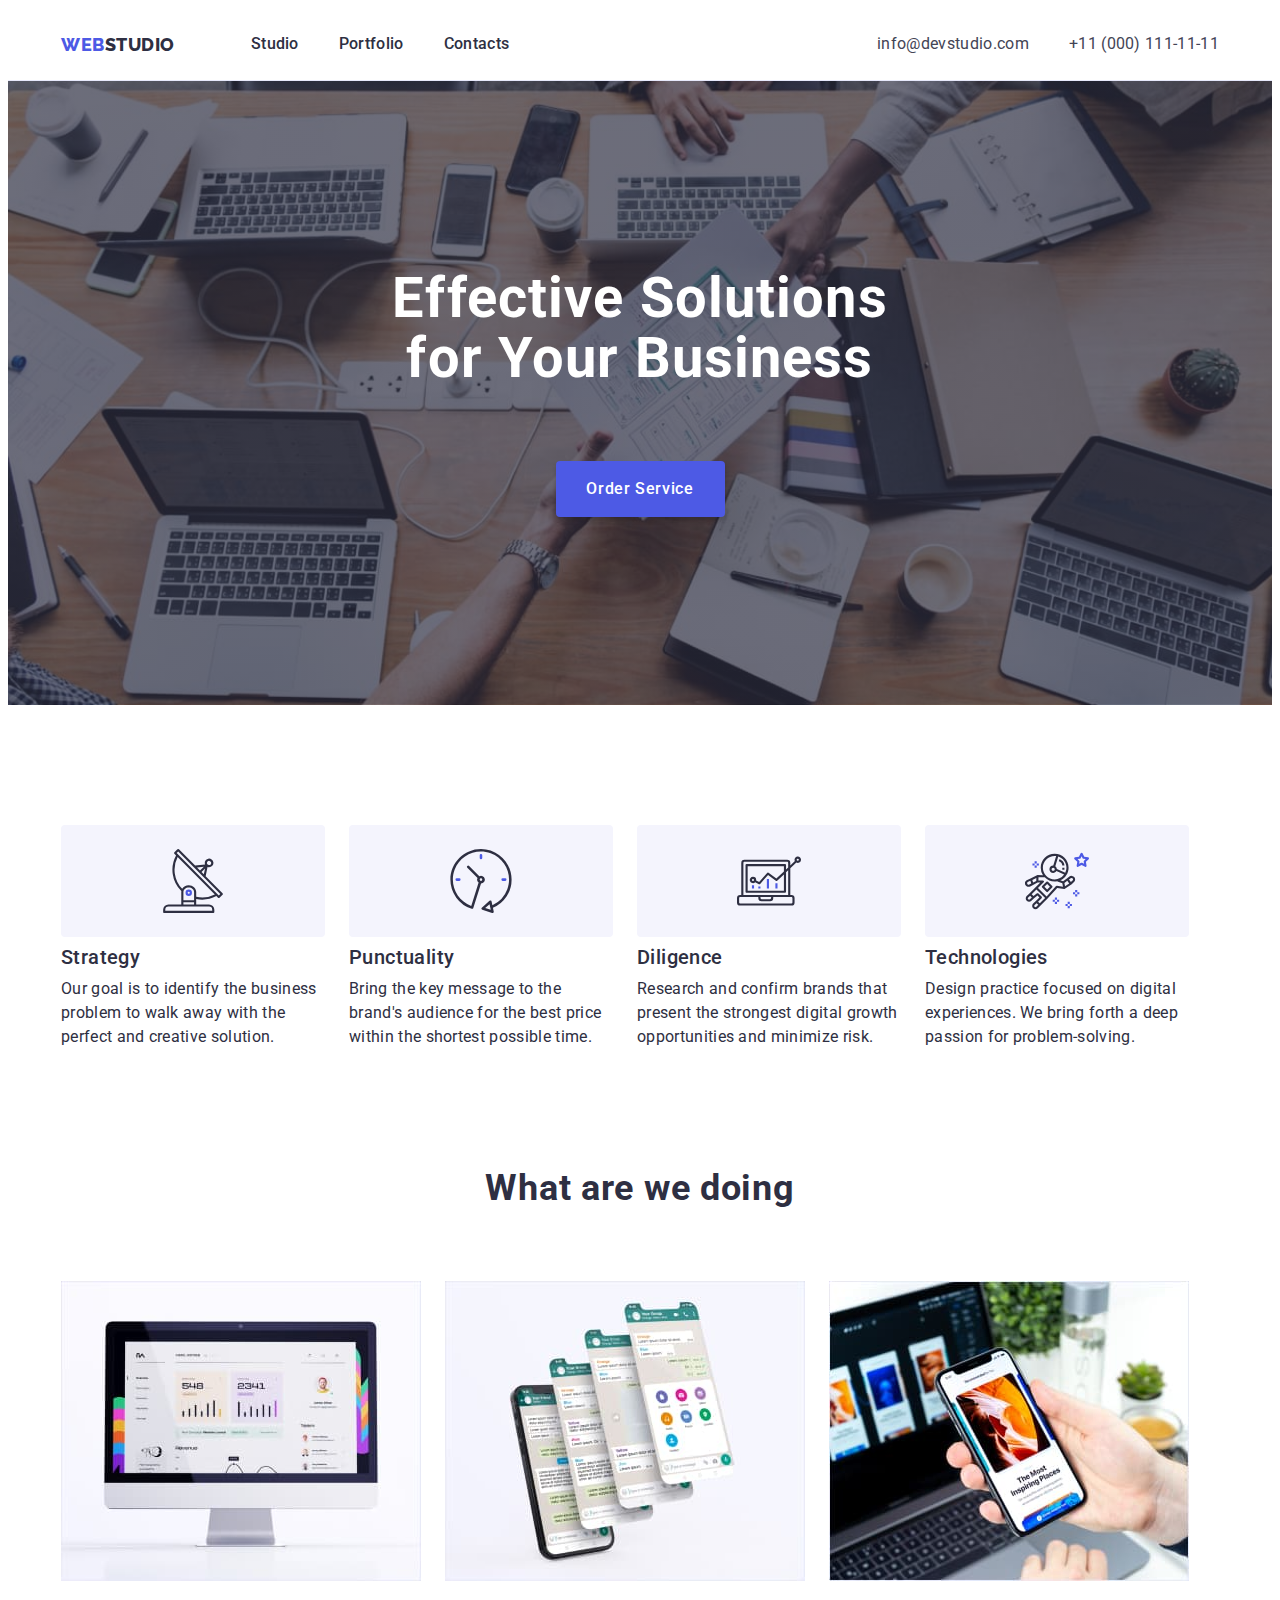
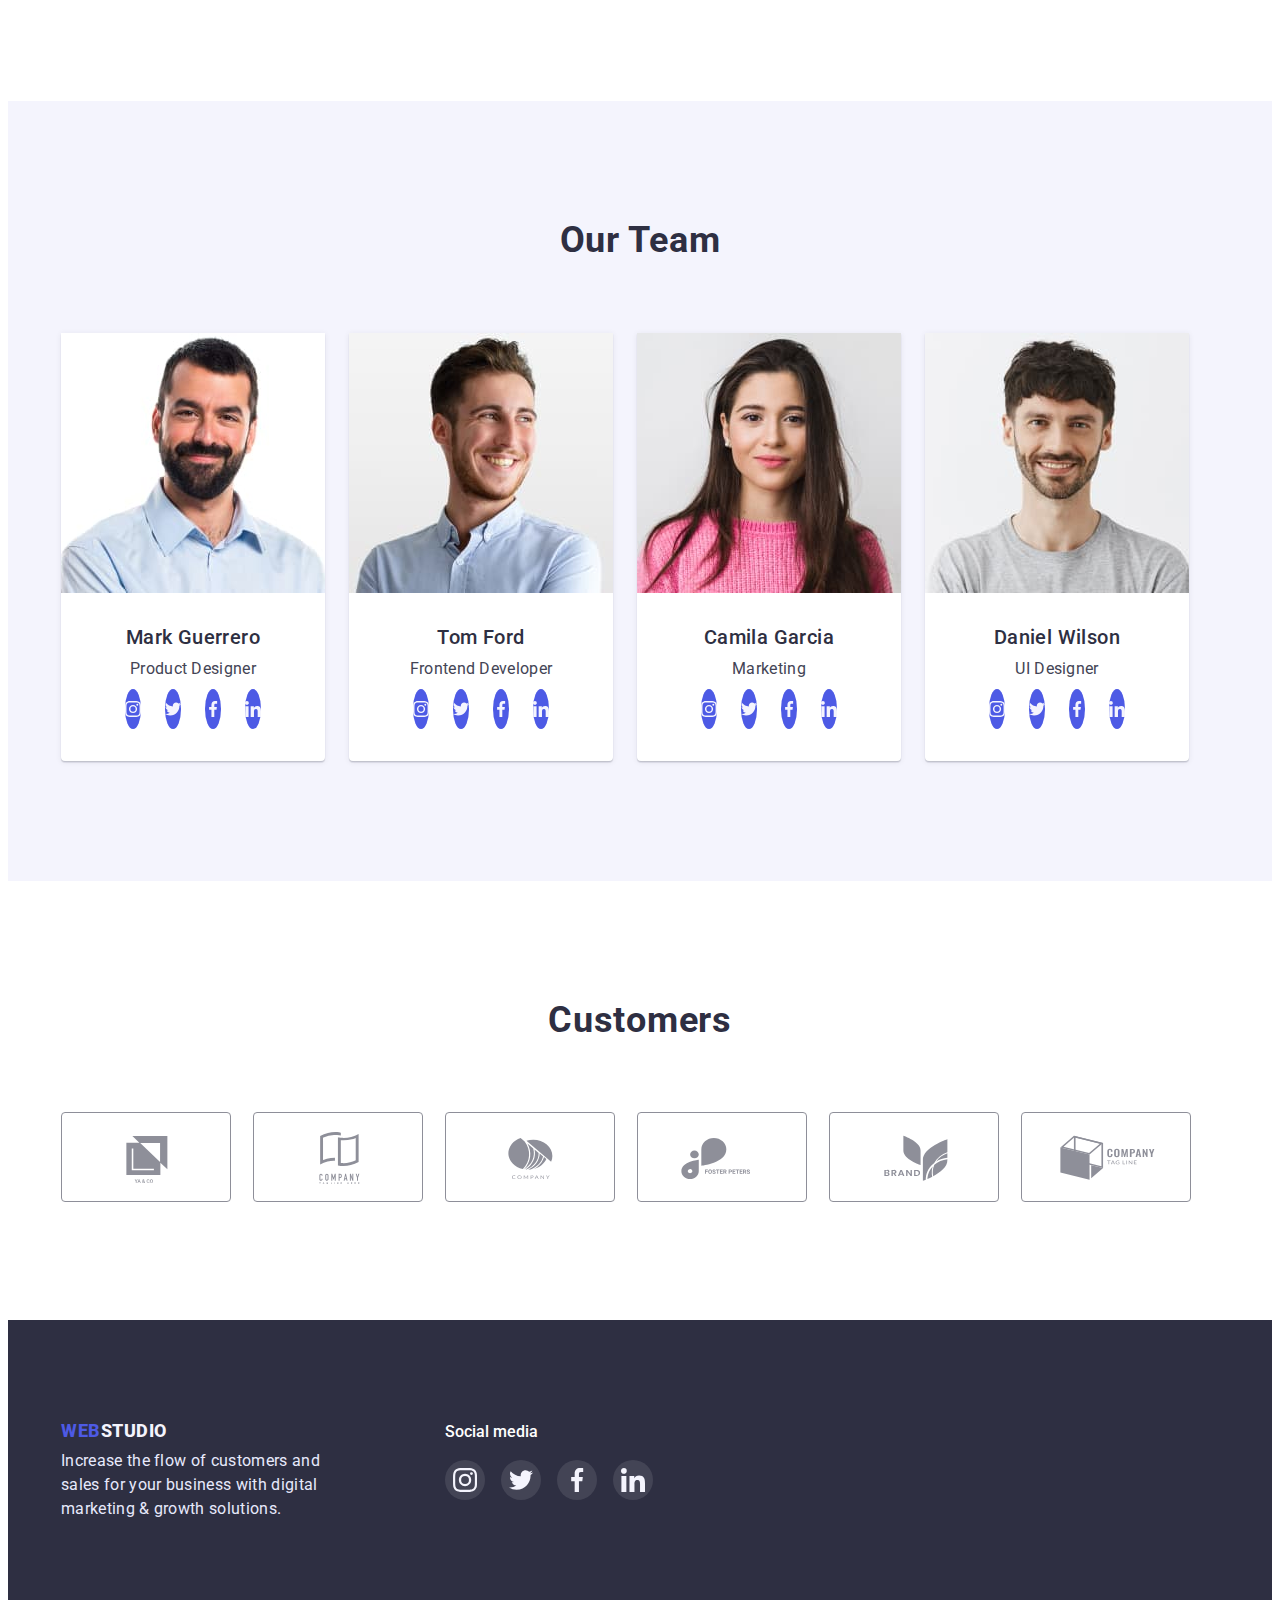
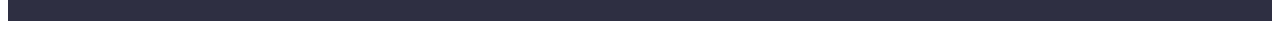
==== index.html @ 5d5effd0 "Initial commit" ====
<!DOCTYPE html>
<html lang="en">
  <head>
    <meta charset="UTF-8" >
    <meta http-equiv="X-UA-Compatible" content="IE=edge" >
    <meta name="viewport" content="width=device-width, initial-scale=1.0" >    
    <title>Webstudio</title>
    <link rel="preconnect" href="https://fonts.googleapis.com">
<link rel="preconnect" href="https://fonts.gstatic.com" crossorigin>
<link href="https://fonts.googleapis.com/css2?family=Raleway:wght@800&family=Roboto:wght@400;500;700;900&display=swap" rel="stylesheet">
<link rel="stylesheet" href="https://cdnjs.cloudflare.com/ajax/libs/modern-normalize/1.1.0/modern-normalize.min.css" integrity="sha512-wpPYUAdjBVSE4KJnH1VR1HeZfpl1ub8YT/NKx4PuQ5NmX2tKuGu6U/JRp5y+Y8XG2tV+wKQpNHVUX03MfMFn9Q==" crossorigin="anonymous" referrerpolicy="no-referrer" />
<link rel="stylesheet" href="./css/styles.css" >
</head>
  <body>
    <!--Top Line-->
    <header class="heder">
      <div class="container heder-container">
      <nav class="heder-navigation">
        <!--Logo-->
        <a href="./index.html" class="heder-logo"><span class="logo">WEB</span>STUDIO</a>
        <!--Menu Nav-->
        <ul class="heder-list list">          
          <li class="heder-item"><a class="heder-link link" href="">Studio</a></li>
          <li class="heder-item"><a class="heder-link link" href="./potfolio.html">Portfolio</a></li>
          <li class="heder-item"><a class="heder-link link" href="">Contacts</a></li>        
        </ul>
      </nav>
      <!--Contacts-->
      <address class="heder-box">
        <ul class="heder-list list">
          <li class="heder-item"><a class="heder-link  link  heder-email" href="mailto:info@devstudio.com">info@devstudio.com</a></li>         
          <li class="heder-item"><a class="heder-link  link  heder-tel" href="tel:+110001111111">+11 (000) 111-11-11</a></li>
        </ul>
      </address>
    </div>
    </header>
    <main>
      <!--Hero image-->
      <section class="hero">        
          <div class="hero-title-box">  
        <h1 class="hero-title" class="hero-text">Effective Solutions for Your Business</h1>
          </div>        
        <button class="hero-button" type="button">Order Service</button>
      </section>
      <!-- Section 2-->
      <section class="features">
        <div class="container features-container">
        <h2 class="visually-hidden">Features</h2>
        <ul class="features-list list">          
          <li class="features-item">
            <div class="features-box">
            <svg  width="64" height="64">
              <use href="./images/symbol-defs.svg#icon-antenna-1"></use>
            </svg>
          </div>
            <h3 class="features-subtitle">Strategy</h3>
            <p class="features-text">
              Our goal is to identify the business problem to walk away with the
              perfect and creative solution.
            </p>
          </li>
          <li class="features-item">
            <div class="features-box">
            <svg width="64" height="64">
              <use href="./images/symbol-defs.svg#icon-clock-1"></use>
            </svg>
          </div>
            <h3 class="features-subtitle">Punctuality</h3>
            <p class="features-text">
              Bring the key message to the brand's audience for the best price
              within the shortest possible time.
            </p>
          </li>
          <li class="features-item">
            <div class="features-box">
            <svg width="64" height="64">
              <use href="./images/symbol-defs.svg#icon-diagram-1"></use>
            </svg>
          </div>
            <h3 class="features-subtitle">Diligence</h3>
            <p class="features-text">
              Research and confirm brands that present the strongest digital
              growth opportunities and minimize risk.
            </p>
          </li>
          <li class="features-item">
            <div class="features-box">
            <svg width="64" height="64">
              <use href="./images/symbol-defs.svg#icon-astronaut-1"></use>
            </svg>
          </div>
            <h3 class="features-subtitle">Technologies</h3>
            <p class="features-text">
              Design practice focused on digital experiences. We bring forth a
              deep passion for problem-solving.
            </p>
          </li>
        </ul>
        </div>
      </section>
      <!-- What are we doing-->
      <section class="doing">
        <div class="container container-doing">
        <h2 class="doing-title">What are we doing</h2>
        <ul class="doing-list list">
          <li>
            <img
              src="./images/img-1.jpg"
              alt="image is not displayed"
              width="360" height="300px">
          </li>
          <li>
            <img
              src="./images/img-tel-2.jpg"
              alt="image is not displayed"
              width="360" height="300px">
          </li>
          <li>
            <img
              src="./images/img-tel-3.jpg"
              alt="image is not displayed"
              width="360" height="300px">
          </li>
        </ul>
        </div>
      </section>
      <!-- Our team-->
      <section class="team">
        <div class="container">
        <h2 class="team-title">Our Team</h2>
        <ul class="team-list list">
          <li class="team-item">            
            <img src="./images/foto-1.jpg" alt="foto 1" width="264" height="260px">            
            <div class="item-wrap">
            <h3 class="team-subtitle">Mark Guerrero</h3>
            <p class="team-text">Product Designer</p>
            <ul class="team-soc-list list">
              <li class="team-soc-item">
                <a href class="team-soc-link link">
                <svg class="team-soc-icon" width="16" height="16">
                  <use href="./images/icon.svg#icon-instagram"></use>
                </svg>
              </a></li>
              <li class="team-soc-item">
                <a href class="team-soc-link link">
                <svg class="team-soc-icon" width="16" height="16">
                  <use href="./images/icon.svg#icon-twitter"></use>
                </svg>
              </a></li>
              <li class="team-soc-item">
                <a href class="team-soc-link link">
                <svg class="team-soc-icon" width="16" height="16">
                  <use href="../images/icon.svg#icon-facebook"></use>
                </svg>
              </a></li>
              <li class="team-soc-item">
                <a href class="team-soc-link link">
                <svg class="team-soc-icon" width="16" height="16">
                  <use href="./images/icon.svg#icon-linkedin"></use>
                </svg>
              </a></li>
            </ul>          
            </div>
          </li>
          <li class="team-item">
            <img src="./images/foto-2.jpg" alt="foto 2" width="264" height="260px">
            <div class="item-wrap">
            <h3 class="team-subtitle">Tom Ford</h3>
            <p class="team-text">Frontend Developer</p>
            <ul class="team-soc-list list">
              <li class="team-soc-item"><a href="" class="team-soc-link link">
                <svg class="team-soc-icon" width="16" height="16">
                  <use href="./images/icon.svg#icon-instagram"></use>
                </svg>
              </a></li>
              <li class="team-soc-item"><a href="" class="team-soc-link link">
                <svg class="team-soc-icon" width="16" height="16">
                  <use href="./images/icon.svg#icon-twitter"></use>
                </svg>
              </a></li>
              <li class="team-soc-item"><a href="" class="team-soc-link link">
                <svg class="team-soc-icon" width="16" height="16">
                  <use href="./images/icon.svg#icon-facebook"></use>
                </svg>
              </a></li>
              <li class="team-soc-item"><a href="" class="team-soc-link link">
                <svg class="team-soc-icon" width="16" height="16">
                  <use href="./images/icon.svg#icon-linkedin"></use>
                </svg>
              </a></li>
            </ul>          
            </div>
          </li>
          <li class="team-item">
            <img src="./images/foto-3.jpg" alt="foto 3" width="264" height="260px">
            <div class="item-wrap">
            <h3 class="team-subtitle">Camila Garcia</h3>
            <p class="team-text">Marketing</p>
            <ul class="team-soc-list list">
              <li class="team-soc-item"><a href="" class="team-soc-link link">
                <svg class="team-soc-icon" width="16" height="16">
                  <use href="./images/icon.svg#icon-instagram"></use>
                </svg>
              </a></li>
              <li class="team-soc-item"><a href="" class="team-soc-link link">
                <svg class="team-soc-icon" width="16" height="16">
                  <use href="./images/icon.svg#icon-twitter"></use>
                </svg>
              </a></li>
              <li class="team-soc-item"><a href="" class="team-soc-link link">
                <svg class="team-soc-icon" width="16" height="16">
                  <use href="./images/icon.svg#icon-facebook"></use>
                </svg>
              </a></li>
              <li class="team-soc-item"><a href="" class="team-soc-link link">
                <svg class="team-soc-icon" width="16" height="16">
                  <use href="./images/icon.svg#icon-linkedin"></use>
                </svg>
              </a></li>
            </ul>          
            </div>
          </li>
          <li class="team-item">
            <img src="./images/foto-4.jpg" alt="foto 4" width="264" height="260px">
            <div class="item-wrap">
            <h3 class="team-subtitle">Daniel Wilson</h3>
            <p class="team-text">UI Designer</p>
            <ul class="team-soc-list list">
              <li class="team-soc-item"><a href="" class="team-soc-link link">
                <svg class="team-soc-icon" width="16" height="16">
                  <use href="./images/icon.svg#icon-instagram"></use>
                </svg>
              </a></li>
              <li class="team-soc-item"><a href="" class="team-soc-link link">
                <svg class="team-soc-icon" width="16" height="16">
                  <use href="./images/icon.svg#icon-twitter"></use>
                </svg>
              </a></li>
              <li class="team-soc-item"><a href="" class="team-soc-link link">
                <svg class="team-soc-icon" width="16" height="16">
                  <use href="./images/icon.svg#icon-facebook"></use>
                </svg>
              </a></li>
              <li class="team-soc-item"><a href="" class="team-soc-link link">
                <svg class="team-soc-icon" width="16" height="16">
                  <use href="./images/icon.svg#icon-linkedin"></use>
                </svg>
              </a></li>
            </ul>          
            </div>
          </li>
        </ul>
        </div>
      </section>
<!-----Customers-------->
      <section class="customers">
        <div class="container">
          <h2 class="section-title">Customers</h2>
            <ul class="customers-list list">
              <li class="customers-item">
                <a href class="customers-link">
                  <svg class="logo-customers" width="104" height="56">
                    <use class="customers-link" href="./images/logo-customers.svg#icon-Logo" ></use>
                  </svg>
                </a>
              </li>
              <li class="customers-item">
                <a href class="customers-link">
                  <svg class="logo-customers" width="104" height="56">
                    <use href="./images/logo-customers.svg#icon-Logo-1" ></use>
                  </svg>
                </a>
              </li>
              <li class="customers-item">
                <a href class="customers-link">
                  <svg class="logo-customers" width="104" height="56">
                    <use href="./images/logo-customers.svg#icon-Logo-2" ></use>
                  </svg>
                </a>
              </li>
              <li class="customers-item">
                <a href class="customers-link">
                  <svg class="logo-customers" width="104" height="56">
                    <use href="./images/logo-customers.svg#icon-Logo-3" ></use>
                  </svg>
                </a>
              </li>
              <li class="customers-item">
                <a href class="customers-link">
                  <svg class="logo-customers" width="104" height="56">
                    <use href="./images/logo-customers.svg#icon-Logo-4" ></use>
                  </svg>
                </a>
              </li>
              <li class="customers-item">
                <a href class="customers-link">
                  <svg class="logo-customers" width="104" height="56">
                    <use href="./images/logo-customers.svg#icon-Logo-5" ></use>
                  </svg>
                </a>
              </li>
            </ul>
          
        </div>
      </section>     
      </main>
    <!-- Footer -->
    <footer class="footer">
      <div class="container">
        <div class="footer-flex">
          <div class="footer-box">
            <a href="./index.html" class="footer-logo"><span class="logo">WEB</span>STUDIO</a>
              <p class="footer-text">
        Increase the flow of customers and sales for your business with digital
        marketing & growth solutions.
            </p>        
          </div>
          <div >
            <p class="text-soc-list">Social media</p>
              <ul class="footer-soc-list list">
                <li class="footer-soc-item">
                  <a href class="footer-soc-link link">
                    <svg class="footer-soc-icon" width="24" height="24">
                      <use href="./images/icon.svg#icon-instagram"></use>
                    </svg>
                  </a>
                </li>
                <li class="footer-soc-item">
                  <a href class="footer-soc-link link">
                    <svg class="footer-soc-icon" width="24" height="24">
                      <use href="./images/icon.svg#icon-twitter"></use>
                    </svg>
                  </a>
                </li>
                <li class="footer-soc-item">
                  <a href class="footer-soc-link link">
                    <svg class="footer-soc-icon" width="24" height="24">
                      <use href="./images/icon.svg#icon-facebook"></use>
                    </svg>
                  </a>
                </li>
                <li class="footer-soc-item">
                  <a href class="footer-soc-link link">
                    <svg class="footer-soc-icon" width="24" height="24">
                      <use href="./images/icon.svg#icon-linkedin"></use>
                    </svg>
                  </a>
                </li>
              </ul>  
          </div>
        </div>  
      </div>
    </footer>
  </body>
</html>
---- css/styles.css ----
:root {
    --footer-background:  #2E2F42;
    --hero-background:  #2E2F42;
    --logo-color: #4D5AE5;
    --heder-logo-color: #2E2F42;
    --footer-logo-color: #F4F4FD;
    --body-background: #FFFFFF;    
    --heder-link-color: #2E2F42; 
    --heder-tel-link: #434455;
    --heder-link-accent-color: #4D5AE5;
    --hero-button: #FFFFFF;
    --hero-button-hover: #404BBF;
    --hero-button-background: #4D5AE5;
    --hero-title-color:#FFFFFF;
    --features-item-subtitle-background: #FFFFFF;
    --features-text: #2E2F42;
    --doing-title: #2E2F42;
    --team-background: #F4F4FD;
    --team-subtitle: #2E2F42;
    --team-text-color:  #434455;
    --team-title-color: #2E2F42;
    --footer-text-color: #E7E9FC;
    --subtitle-link: #2E2F42;
    --text: #434455;
    --filters-button-color: #4D5AE5;
    --filters-button-background: #F4F4FD;  
    --border: #8E8F99;
    --background-footer-soc-link: #31D0AA;
    --customers-accent: #404BBF;


}

    p,
    h1,
    h2,
    h3,
    h4,
    h5,
    h6 {
    margin: 0;
}

ul {
    margin: 0;
    padding-left: 0;
    list-style: none;
}
img {
    display: block;
}

.header


.link {
    text-decoration: none;
}

body {
    font-family: 'Roboto', sans-serif;
    color: #2E2F42;
    background: var(--body-background, #FFFFFF);
}
/* ------------------------------------------------------------HEDER----------------------------------------- */
.heder { 
    border-bottom: 1px solid #E7E9FC;
}

.container {
    width: 100%;
    max-width: 1158px;    
    margin: 0 auto; 
    padding-left: 15px;
    padding-right: 15px; 

}

.heder-navigation { 
    display:flex;
    align-items: center;
    margin-right: auto;
    gap: 76px;
}

.heder-container {
    display:flex;
    align-items: center;   
}

.logo {
    color: var(--logo-color);   
}

.heder-logo {
    font-family: 'Raleway',sans-serif;
    font-weight: 800;
    font-size: 18px;
    line-height: calc(21 / 18); 
    letter-spacing: 0.03em;
    text-transform: uppercase;
    text-decoration: none;
    color: var(--heder-logo-color); 
    display:flex; 

}



.heder-list {
    display:flex;
    margin-left: auto;
}

.heder-list .heder-item {
    margin-left: 40px;
}
.heder-list .heder-item:first-child {
    margin-left: 0;
    margin-right: 0;
}

.heder-item {

}

.heder-link {   
    letter-spacing: 0.02em;
    font-weight: 500;
    font-size: 16px;
    line-height: 1.5;
    color: var(--heder-link-color,#2E2F42);
    padding-top: 24px;
    padding-bottom: 24px;
    display: block;   

}

.heder-link:hover,
.heder-link:focus {
    color:var(--heder-link-accent-color);
}



.heder-tel {
    font-family: 'Roboto',sans-serif;
    font-style: normal;
    font-weight: 400;
    font-size: 16px;
    line-height: calc(24 / 16);
    letter-spacing: 0.02em;
    color: var(--heder-tel-link);   
}

.heder-email {    
    font-style: normal;
    font-weight: 400;
    font-size: 16px;
    line-height: calc(24 / 16);
    letter-spacing: 0.02em;
    color: var(--heder-tel-link);   
}

/* ----------------------------------------------------------------HERO IMAGE------------------------------------------ */

.hero {

    max-width: 1440px;
    background-image: linear-gradient(rgba(46, 47, 66, 0.7),rgba(46, 47, 66, 0.7)),
    url(../images/people-office\ 1.jpg);
    background-repeat: no-repeat;
    background-position: center;
    background-size: cover;
    text-align: center;   
    padding-top: 188px;
    padding-bottom: 188px;
    margin-left: auto;
    margin-right: auto;
}

.hero-title {    
    font-weight: 700;
    font-size: 56px;
    line-height: 1.07;
    letter-spacing: 0.02em;
    color: var(--hero-title-color, #FFFFFF);

    display: flex;
}

.hero-title-box {
    margin-bottom: 48px;
    max-width: 496px;

    text-align: center;
    margin: 0 auto;
    margin-bottom: 72px;

}

.hero-text {
    padding-top: 16px;
    padding-right: 32px;
    padding-bottom: 16px;
    padding-left: 32px;  
    
    text-shadow: 0px 4px 4px rgba(0, 0, 0, 0.25);
}

.hero-button {
    font-family: 'Roboto';
    font-style: normal;
    color: var(--hero-button, #FFFFFF);
    letter-spacing: 0.04em;
    font-weight: 500;
    font-size: 16px;
    line-height: 1.5;
    font-family: inherit;
    cursor: pointer;
    background: var(--hero-button-background, #4D5AE5);  
    
    text-align: center;  
    width: 169px;     
    height: 56px;
    display: block;
    margin: 0 auto;
    box-shadow: 0px 4px 4px rgba(0, 0, 0, 0.15);
    border-radius: 4px;
    border: none;
}  

.hero-button:hover,
.hero-button:focus {
    color: var(--hero-button, #FFFFFF);
    background: var(--hero-button-hover, #404BBF);
}
/* ----------------------------------------------------------------SECTION 2--------------------------------------------- */


.features-list {
    display: flex;
    gap: 24px;
}

.features-container{
    display: flex;
    flex-wrap: wrap;
    
}
.features{    
    padding-top: 120px;
    padding-bottom: 120px; 
}

.features-item {
    background: var(--features-item-subtitle-background, #FFFFFF);
    width: 264px;
}

.features-box{
    height: 112px;

    display: flex;
    justify-content: center;
    align-items: center;
    background: var(--team-background);
    border-radius: 4px;
}

.features-subtitle {
    font-weight: 500;
    font-size: 20px;
    line-height: 1.2;
    letter-spacing: 0.02em;
    background: var(--features-item-subtitle-background, #FFFFFF);
    margin-top: 8px;
}

.features-text {        
    font-size: 16px;
    line-height: 1.5;
    letter-spacing: 0.02em;
    color: var(--features-text);   

    margin-top: 8px;
}


/* ----------------------------------------------------------------------DOING--------------------------------------------- */


.doing {
    padding-bottom: 120px;
}



.doing-title {
    font-family: 'Roboto', sans-serif;
    font-weight: 700;
    font-size: 36px;
    line-height: 1.11; 
    letter-spacing: 0.02em;        
    color: var(--doing-title);

    margin-bottom: 72px;
    text-align: center;
}

.doing-list {
    display: flex;
    gap: 24px;
}



.doing-list:nth-last-child(3) {
    padding-left: 0;
}


.doing-list:nth-last-child(4) {
    padding-left: 0;
}

/* --------------------------------------------------------------------TEAM------------------------------------------------- */
.team{
    background: var(--team-background,  #F4F4FD);    
    padding-top: 120px;
    padding-bottom: 120px;
}

.team-title {    
    font-weight: 700;
    font-size: 36px;
    line-height: 1.11;
    letter-spacing: 0.02em; 
    color:var(--team-title-color);

    
    margin-bottom: 72px;
    text-align: center;

}

.item-wrap{
    text-align: center;
    padding: 32px 16px 32px 16px;

}


.team-list {
    display: flex;
    gap: 24px;
}

.team-item{
    background:var(--hero-button);
    box-shadow: 0px 1px 6px rgba(46, 47, 66, 0.08), 0px 1px 1px rgba(46, 47, 66, 0.16), 0px 2px 1px rgba(46, 47, 66, 0.08);
    border-radius: 0px 0px 4px 4px;
    width: 264px;
}


.team-subtitle {
    font-weight: 500;
    font-size: 20px;
    line-height: 1.2;
    letter-spacing: 0.02em;
    color: var(--team-subtitle);

    margin-bottom: 8px;
}

.team-text {        
    font-size: 16px;
    line-height:  calc(24 / 16);
    letter-spacing: 0.02em;
    color: var(--team-text-color);
    margin-bottom: 8px;
}

/*-------------ICON-----------------*/


.team-soc-list {
    display: flex;
    justify-content: center;
    gap: 24px;
}

.team-soc-item {
    width: calc((100%-150px)/6);
    height: 40px;

}
.team-soc-link {
    width: 100%;
    height: 100%;

    border-radius: 50%;

    background-color: var(--filters-button-color);
    display: flex;
    justify-content: center;
    align-items: center;
}

.team-soc-icon{
    color: var(--hero-title-color);
}
.team-soc-link:is(:hover, :focus) {
    background: var(--customers-accent);
}
/*-------------CUSTOMERS-----------------*/


.customers {
    padding-top: 120px;
    padding-bottom: 120px;
}

.section-title {
    font-weight: 700;
    font-size: 36px;
    line-height: 1.1;
    letter-spacing: 0.02em;
    text-align: center;
    color: var(--hero-background);

    margin-bottom: 72px;

}
.customers-list {
    display: flex;
    gap: 24px;
}

.customers-item {
    width: 168px;
    height: 88px;



}
.customers-link {
    width: 100%;
    height: 100%;

    display: flex;
    align-items: center;
    justify-content: center;
    border: 1px solid var(--border);
    border-radius: 4px;
}

.logo-customers {
    fill:  var(--border);
}

.customers-link:is(:hover, :focus) {
    border-color:  var(--customers-accent);
}

.customers-link:is(:hover, :focus) .logo-customers{
    fill: var(--customers-accent);
}



/* --------------------------------------------------------------------FOOTER--------------------------------------------------- */
.footer { 
    background: var(--footer-background, #2E2F42);
    padding-top: 100px;
    padding-bottom: 100px;
    display: flex;
}

.footer-logo {
    margin-bottom: 16px;

    font-weight: 800;
    font-size: 18px;
    line-height: calc(21/ 18);    
    letter-spacing: 0.03em;
    text-decoration: none;
    text-transform: uppercase;
    color: var(--footer-logo-color, #F4F4FD);
}

.footer-box {
    width: 264px;

}

.footer-text {  
    margin-top: 8px;
    
    font-size: 16px;
    line-height: 1.5;
    letter-spacing: 0.02em;
    color: var(--footer-text-color);
}

.visually-hidden {
    position: absolute;
    width: 1px;
    height: 1px;
    margin: -1px;
    border: 0;
    padding: 0;
    white-space: nowrap;
    clip-path: inset(100%);
    clip: rect(0 0 0 0);
    overflow: hidden;
}

.footer-flex {
    display: flex;
    align-items: baseline;
    gap: 120px;
}

.text-soc-list{
    margin-bottom: 16px;
    font-weight: 500;
    font-size: 16px;
    line-height: 1.5;
    letter-spacing: 0.02;
    color: var(--body-background);
}

.footer-soc-list {
    display: flex;
    justify-content: center;
    gap: 16px;
}

.footer-soc-link {
    width: 100%;
    height: 100%;

    border-radius: 50%;
    display: flex;
    justify-content: center;
    align-items: center;
    background: rgba(255, 255, 255, 0.1);
}

.footer-soc-item {
    width: 40px;
    height: 40px;
}

.footer-soc-link:is(:hover, :focus) {
    background: var(--background-footer-soc-link);
}

/* -----------------------------------PORTFOLIO -----------------------------------------------------*/


.subtitle-link{
    text-decoration-line: none; 
    color: var(--subtitle-link);
}
.subtitle {
    font-weight: 500;
    font-size: 20px;
    line-height: 1.2;     
    letter-spacing: 0.02em;     
    color: var(--subtitle-link);

    margin-bottom: 8px;
}

.text {    
    font-size: 16px;
    line-height: 1.5;        
    letter-spacing: 0.02em;
    text-decoration: none;   
    color: var(--text);
}


a {
    text-decoration: none;
}
/*------------------------------SECTION-----------------------------------------*/

.filters-list.list {     
    padding: 0px;
    gap: 24px;
    display: flex;  
    justify-content: center; 


    padding-bottom: 72px;

}

.filters-list.list:nth-child(5) {
    margin-right: 0;
}

.filters-button {
    font-family: inherit;
    font-weight: 500;
    font-size: 16px;
    line-height:  calc(24 / 16);
    letter-spacing: 0.04em;
    text-decoration: none;
    color: var(--filters-button-color);
    background:var(--filters-button-background);
    cursor: pointer;

    padding: 12px 24px;
    box-shadow: 0px 3px 1px rgba(0, 0, 0, 0.1), 0px 2px 1px rgba(0, 0, 0, 0.08), 0px 2px 2px rgba(0, 0, 0, 0.12);
    border-radius: 4px;
    border: none;
}

.filters-button:hover,
.filters-button:focus {
    color: var(--hero-title-color);
    background: var(--hero-button-hover);
}

/*----------------------------FLEX-CONTAINER-------------------------------------------*/


.flex-container{   

    display: flex;
    flex-wrap: wrap;
    row-gap: 48px;
    column-gap: 24px;
}

.box{
    padding-top: 64px;
    padding-bottom: 96px;
}

.wrap{
    padding-top: 96px;
    padding-bottom: 120px;
}

.item-subtitle{
    padding: 0px 16px;
    padding-top: 32px;
    padding-bottom: 32px;

    border-top: none;
}

.box-item{   
    width: 360px; 
    background: var(--hero-title-color);
    border: 1px solid var(--footer-text-color);
}
.box-link{
    display: block;
}
.box-link:hover,
.box-link:focus {
    box-shadow: 0px 1px 6px rgba(46, 47, 66, 0.08), 0px 1px 1px rgba(46, 47, 66, 0.16), 0px 2px 1px rgba(46, 47, 66, 0.08);
}

.box-item:nth-child(3n) {
    margin-right: 0;
}

.box-item:nth-last-child(-n+3) {
    margin-bottom: 0;
}
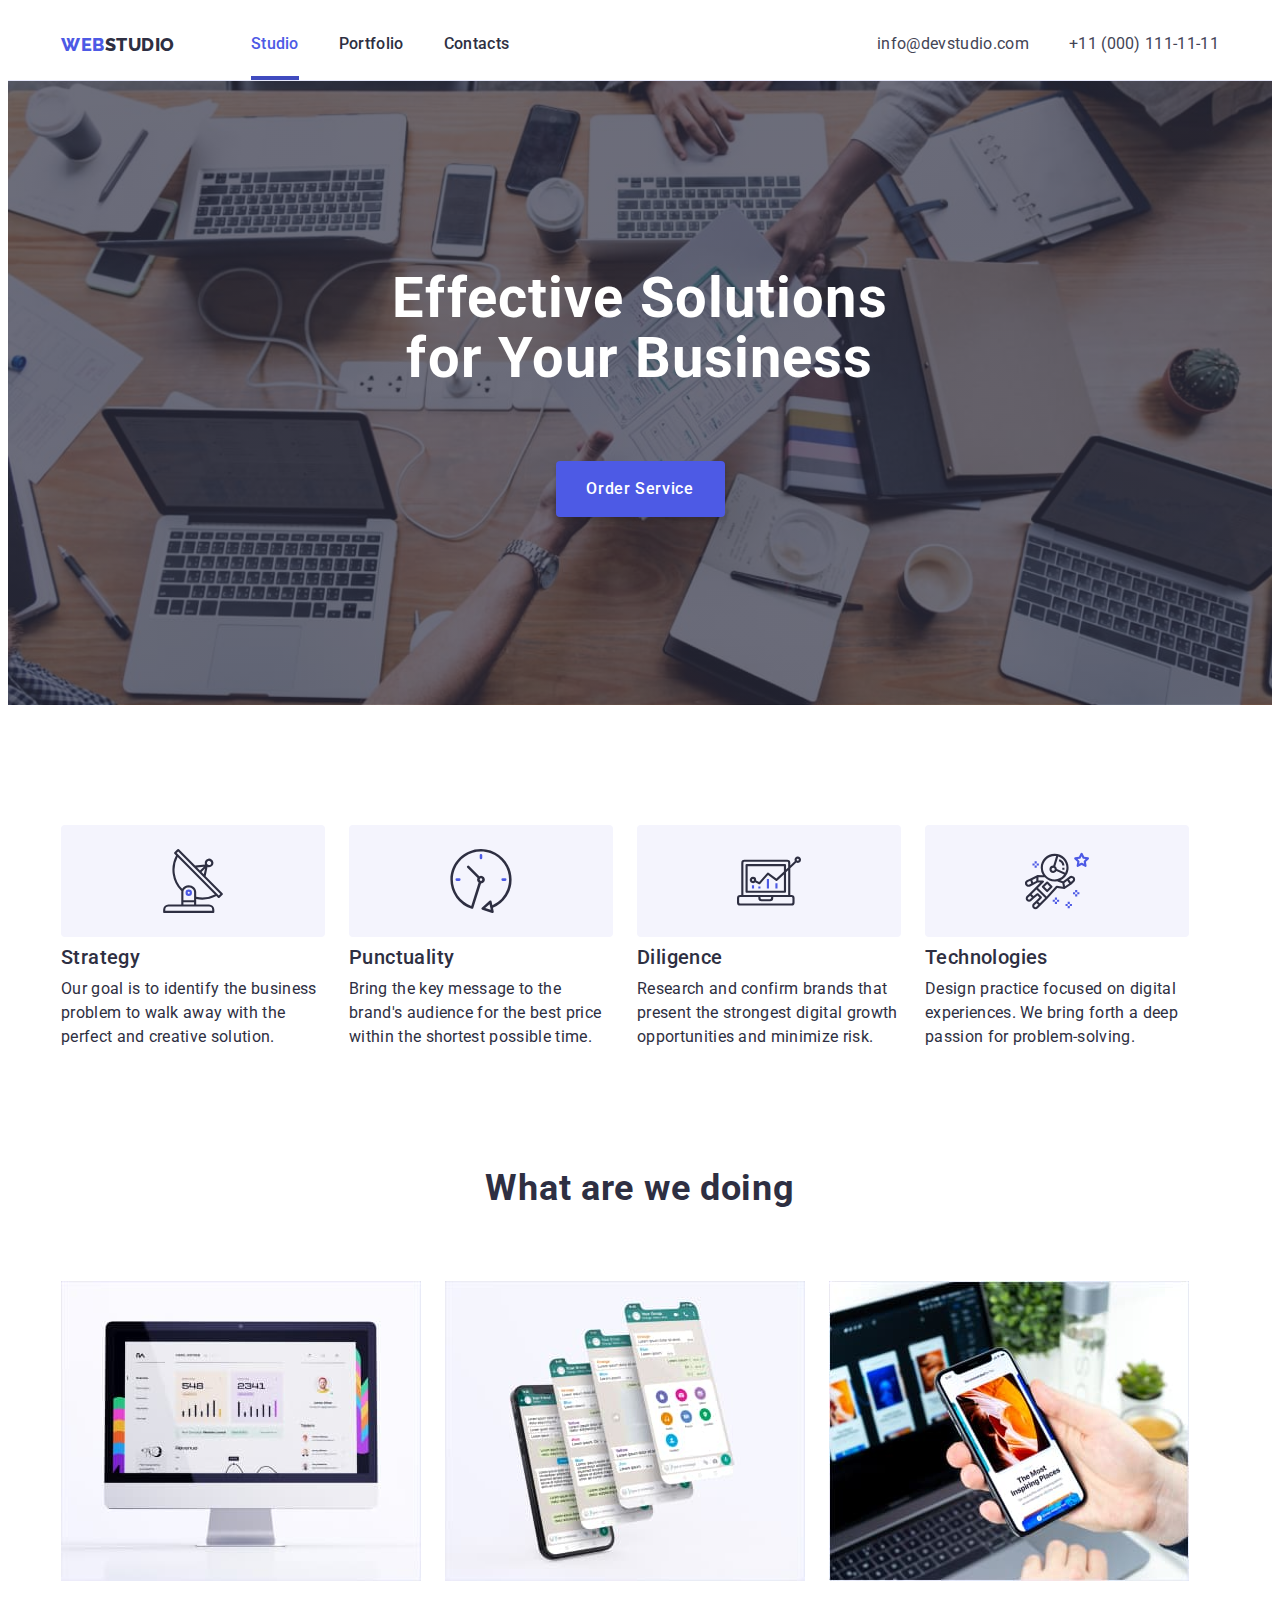
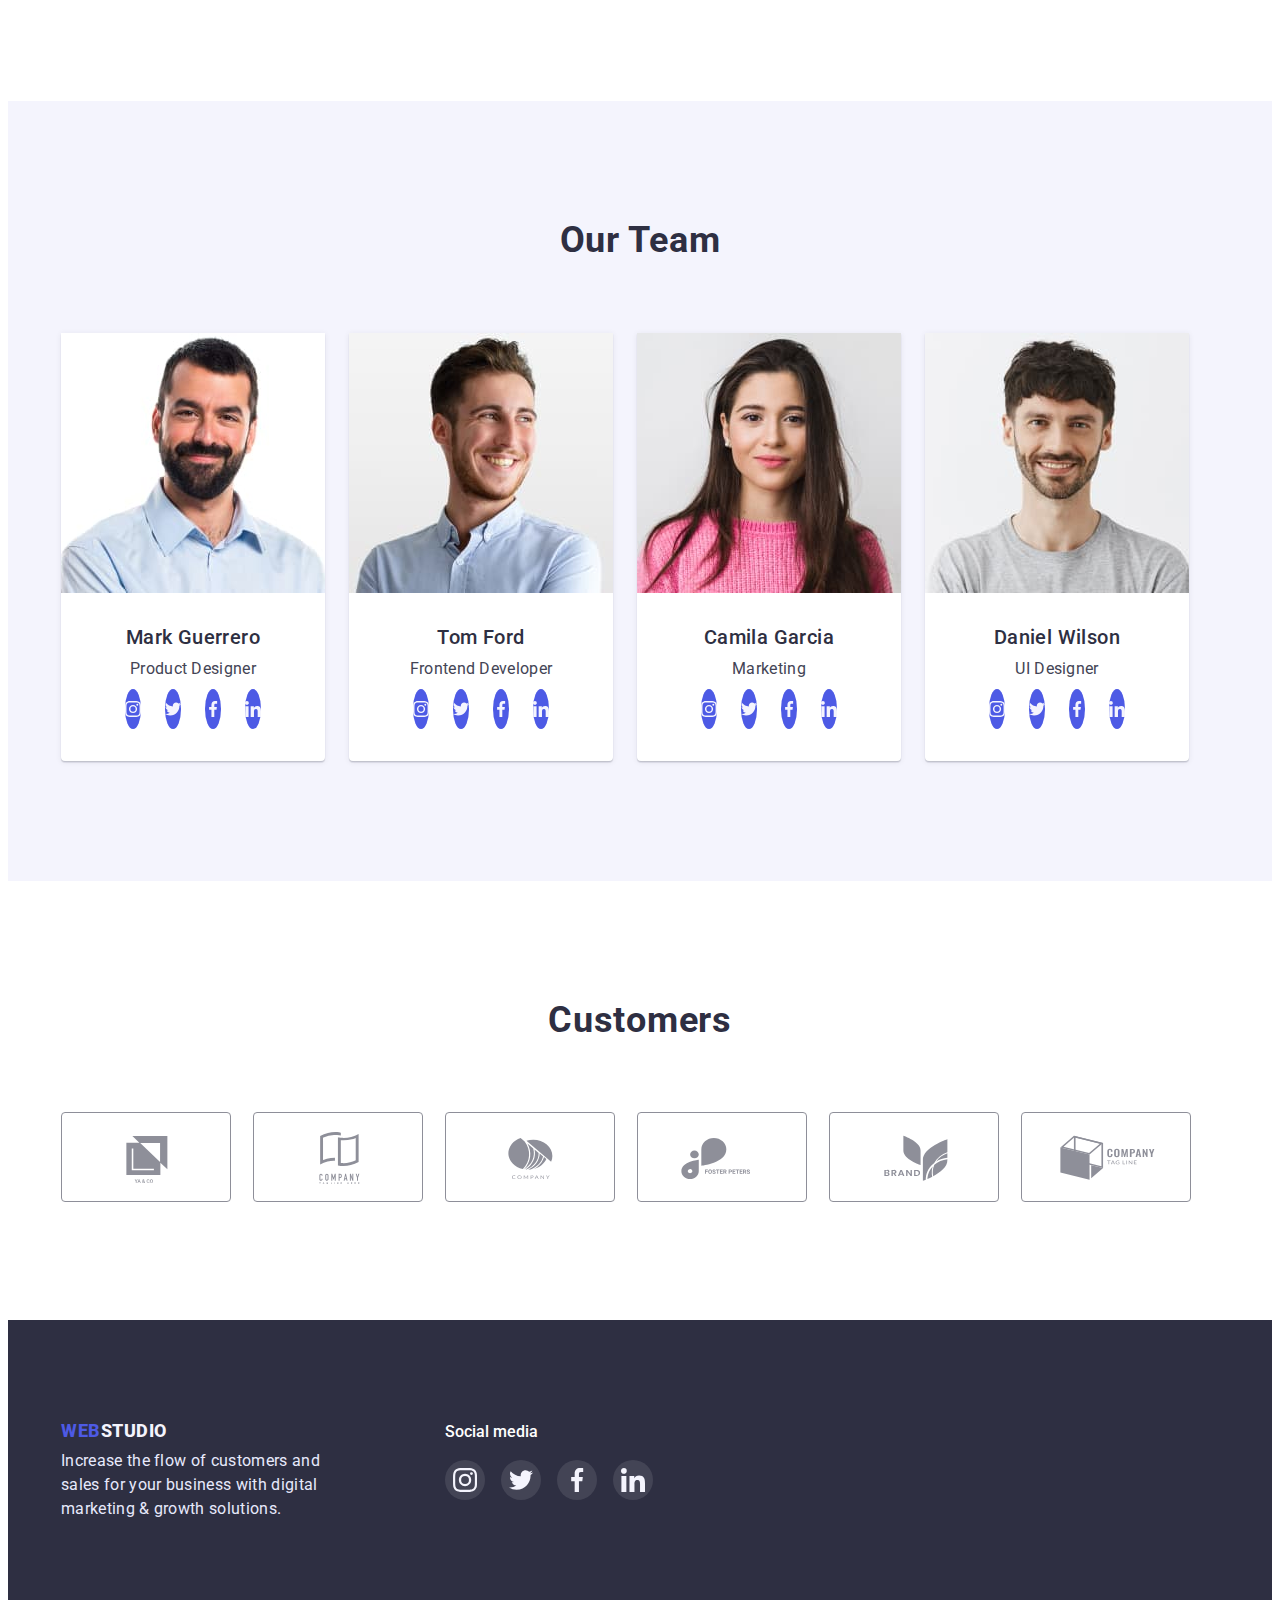
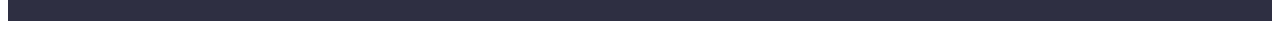
==== commit 534b9589: "commit 4" ====
--- a/index.html
+++ b/index.html
@@ -20,9 +20,9 @@
         <a href="./index.html" class="heder-logo"><span class="logo">WEB</span>STUDIO</a>
         <!--Menu Nav-->
         <ul class="heder-list list">          
-          <li class="heder-item"><a class="heder-link link" href="">Studio</a></li>
+          <li class="heder-item"><a class="heder-link link current" href="./index.html">Studio</a></li>
           <li class="heder-item"><a class="heder-link link" href="./potfolio.html">Portfolio</a></li>
-          <li class="heder-item"><a class="heder-link link" href="">Contacts</a></li>        
+          <li class="heder-item"><a class="heder-link link" href="./index.html">Contacts</a></li>        
         </ul>
       </nav>
       <!--Contacts-->
@@ -40,7 +40,7 @@
           <div class="hero-title-box">  
         <h1 class="hero-title" class="hero-text">Effective Solutions for Your Business</h1>
           </div>        
-        <button class="hero-button" type="button">Order Service</button>
+        <button class="hero-button" data-modal-open type="button">Order Service</button>
       </section>
       <!-- Section 2-->
       <section class="features">
@@ -351,6 +351,22 @@
         </div>  
       </div>
     </footer>
+    <!-- Modal -->
+    <div class="backdrop is-hidden " data-modal>
+      <div class="modal">
+        <button type="button" class="modal-close" data-modal-close>
+          <svg class="modal-close-button" width="24" height="24">
+            <use href="./images/modal-button.svg#icon-close-black-18dp-2-1"></use>
+          </svg>
+        </button>
+      </div>
+    </div>
+    <script src="./js/modal.js"></script>
+    <script>
+      AOS.init({
+        once: true
+      })
+    </script>
   </body>
 </html>
 
--- a/css/styles.css
+++ b/css/styles.css
@@ -1,4 +1,4 @@
-:root {
+/*root {
     --footer-background:  #2E2F42;
     --hero-background:  #2E2F42;
     --logo-color: #4D5AE5;
@@ -27,9 +27,23 @@
     --border: #8E8F99;
     --background-footer-soc-link: #31D0AA;
     --customers-accent: #404BBF;
-
-
-}
+    --modal-background: #FCFCFC;
+}*/
+
+:root {
+    --navy-blue:  #2E2F42;
+    --iris: #4D5AE5;
+    --white:#FFFFFF;  
+    --slate: #434455;
+    --ocean: #404BBF;
+    --cloud: #F4F4FD;
+    --text-color: #E7E9FC;
+    --border: #8E8F99;
+    --background-footer-soc-link: #31D0AA;
+    --modal-background: #FCFCFC;
+}
+
+
 
     p,
     h1,
@@ -41,6 +55,8 @@
     margin: 0;
 }
 
+
+
 ul {
     margin: 0;
     padding-left: 0;
@@ -50,8 +66,6 @@
     display: block;
 }
 
-.header
-
 
 .link {
     text-decoration: none;
@@ -59,8 +73,8 @@
 
 body {
     font-family: 'Roboto', sans-serif;
-    color: #2E2F42;
-    background: var(--body-background, #FFFFFF);
+    color: var(--navy-blue);
+    background: var(--white, #FFFFFF);
 }
 /* ------------------------------------------------------------HEDER----------------------------------------- */
 .heder { 
@@ -83,13 +97,14 @@
     gap: 76px;
 }
 
+
 .heder-container {
     display:flex;
     align-items: center;   
 }
 
 .logo {
-    color: var(--logo-color);   
+    color: var(--iris);   
 }
 
 .heder-logo {
@@ -100,7 +115,7 @@
     letter-spacing: 0.03em;
     text-transform: uppercase;
     text-decoration: none;
-    color: var(--heder-logo-color); 
+    color: var(--navy-blue); 
     display:flex; 
 
 }
@@ -119,9 +134,19 @@
     margin-left: 0;
     margin-right: 0;
 }
-
 .heder-item {
-
+}
+
+.heder-link.current:after{
+    content: " ";
+    position: absolute;
+    left: 0;
+    bottom: 0;
+
+
+    width: 100%;
+    height: 4px;
+    background-color: var(--ocean);
 }
 
 .heder-link {   
@@ -129,18 +154,18 @@
     font-weight: 500;
     font-size: 16px;
     line-height: 1.5;
-    color: var(--heder-link-color,#2E2F42);
+    color: var(--navy-blue,#2E2F42);
     padding-top: 24px;
     padding-bottom: 24px;
-    display: block;   
-
-}
-
+    display: block;  
+    transition: transform 250ms cubic-bezier(0.4, 0, 0.2, 1) linear; 
+    position: relative;
+}
 .heder-link:hover,
-.heder-link:focus {
-    color:var(--heder-link-accent-color);
-}
-
+.heder-link:focus,
+.heder-link.current{
+    color:var(--iris);
+}
 
 
 .heder-tel {
@@ -150,7 +175,7 @@
     font-size: 16px;
     line-height: calc(24 / 16);
     letter-spacing: 0.02em;
-    color: var(--heder-tel-link);   
+    color: var(--slate);   
 }
 
 .heder-email {    
@@ -159,7 +184,7 @@
     font-size: 16px;
     line-height: calc(24 / 16);
     letter-spacing: 0.02em;
-    color: var(--heder-tel-link);   
+    color: var(--slate);   
 }
 
 /* ----------------------------------------------------------------HERO IMAGE------------------------------------------ */
@@ -184,7 +209,7 @@
     font-size: 56px;
     line-height: 1.07;
     letter-spacing: 0.02em;
-    color: var(--hero-title-color, #FFFFFF);
+    color: var(--white, #FFFFFF);
 
     display: flex;
 }
@@ -211,14 +236,14 @@
 .hero-button {
     font-family: 'Roboto';
     font-style: normal;
-    color: var(--hero-button, #FFFFFF);
+    color: var(--white, #FFFFFF);
     letter-spacing: 0.04em;
     font-weight: 500;
     font-size: 16px;
     line-height: 1.5;
     font-family: inherit;
     cursor: pointer;
-    background: var(--hero-button-background, #4D5AE5);  
+    background: var(--iris, #4D5AE5);  
     
     text-align: center;  
     width: 169px;     
@@ -228,12 +253,13 @@
     box-shadow: 0px 4px 4px rgba(0, 0, 0, 0.15);
     border-radius: 4px;
     border: none;
+    transition: transform 250ms cubic-bezier(0.4, 0, 0.2, 1) linear;
 }  
 
 .hero-button:hover,
 .hero-button:focus {
-    color: var(--hero-button, #FFFFFF);
-    background: var(--hero-button-hover, #404BBF);
+    color: var(--white, #FFFFFF);
+    background: var(--ocean, #404BBF);
 }
 /* ----------------------------------------------------------------SECTION 2--------------------------------------------- */
 
@@ -254,7 +280,7 @@
 }
 
 .features-item {
-    background: var(--features-item-subtitle-background, #FFFFFF);
+    background: var(--white, #FFFFFF);
     width: 264px;
 }
 
@@ -264,7 +290,7 @@
     display: flex;
     justify-content: center;
     align-items: center;
-    background: var(--team-background);
+    background: var(--cloud);
     border-radius: 4px;
 }
 
@@ -273,7 +299,7 @@
     font-size: 20px;
     line-height: 1.2;
     letter-spacing: 0.02em;
-    background: var(--features-item-subtitle-background, #FFFFFF);
+    background: var(--white, #FFFFFF);
     margin-top: 8px;
 }
 
@@ -281,7 +307,7 @@
     font-size: 16px;
     line-height: 1.5;
     letter-spacing: 0.02em;
-    color: var(--features-text);   
+    color: var(--navy-blue);   
 
     margin-top: 8px;
 }
@@ -302,7 +328,7 @@
     font-size: 36px;
     line-height: 1.11; 
     letter-spacing: 0.02em;        
-    color: var(--doing-title);
+    color: var(--navy-blue);
 
     margin-bottom: 72px;
     text-align: center;
@@ -326,7 +352,7 @@
 
 /* --------------------------------------------------------------------TEAM------------------------------------------------- */
 .team{
-    background: var(--team-background,  #F4F4FD);    
+    background: var(--cloud, #F4F4FD);    
     padding-top: 120px;
     padding-bottom: 120px;
 }
@@ -336,7 +362,7 @@
     font-size: 36px;
     line-height: 1.11;
     letter-spacing: 0.02em; 
-    color:var(--team-title-color);
+    color:var(--navy-blue,  #2E2F42);
 
     
     margin-bottom: 72px;
@@ -357,7 +383,7 @@
 }
 
 .team-item{
-    background:var(--hero-button);
+    background:var(--white);
     box-shadow: 0px 1px 6px rgba(46, 47, 66, 0.08), 0px 1px 1px rgba(46, 47, 66, 0.16), 0px 2px 1px rgba(46, 47, 66, 0.08);
     border-radius: 0px 0px 4px 4px;
     width: 264px;
@@ -369,7 +395,7 @@
     font-size: 20px;
     line-height: 1.2;
     letter-spacing: 0.02em;
-    color: var(--team-subtitle);
+    color: var(--navy-blue);
 
     margin-bottom: 8px;
 }
@@ -378,7 +404,7 @@
     font-size: 16px;
     line-height:  calc(24 / 16);
     letter-spacing: 0.02em;
-    color: var(--team-text-color);
+    color: var(--slate, #434455);
     margin-bottom: 8px;
 }
 
@@ -402,17 +428,18 @@
 
     border-radius: 50%;
 
-    background-color: var(--filters-button-color);
+    background-color: var(--iris);
     display: flex;
     justify-content: center;
     align-items: center;
+    transition: transform 250ms cubic-bezier(0.4, 0, 0.2, 1) linear;
 }
 
 .team-soc-icon{
-    color: var(--hero-title-color);
+    color: var(--white, #FFFFFF);
 }
 .team-soc-link:is(:hover, :focus) {
-    background: var(--customers-accent);
+    background: var(--ocean);
 }
 /*-------------CUSTOMERS-----------------*/
 
@@ -428,7 +455,7 @@
     line-height: 1.1;
     letter-spacing: 0.02em;
     text-align: center;
-    color: var(--hero-background);
+    color: var(--navy-blue,  #2E2F42);
 
     margin-bottom: 72px;
 
@@ -454,25 +481,27 @@
     justify-content: center;
     border: 1px solid var(--border);
     border-radius: 4px;
+    transition: transform 250ms cubic-bezier(0.4, 0, 0.2, 1) linear;
 }
 
 .logo-customers {
     fill:  var(--border);
+    transition: transform 250ms cubic-bezier(0.4, 0, 0.2, 1) linear;
 }
 
 .customers-link:is(:hover, :focus) {
-    border-color:  var(--customers-accent);
+    border-color:  var(--ocean);
 }
 
 .customers-link:is(:hover, :focus) .logo-customers{
-    fill: var(--customers-accent);
+    fill: var(--ocean);
 }
 
 
 
 /* --------------------------------------------------------------------FOOTER--------------------------------------------------- */
 .footer { 
-    background: var(--footer-background, #2E2F42);
+    background: var(--navy-blue, #2E2F42);
     padding-top: 100px;
     padding-bottom: 100px;
     display: flex;
@@ -487,7 +516,7 @@
     letter-spacing: 0.03em;
     text-decoration: none;
     text-transform: uppercase;
-    color: var(--footer-logo-color, #F4F4FD);
+    color: var(--cloud, #F4F4FD);
 }
 
 .footer-box {
@@ -501,7 +530,7 @@
     font-size: 16px;
     line-height: 1.5;
     letter-spacing: 0.02em;
-    color: var(--footer-text-color);
+    color: var(--text-color);
 }
 
 .visually-hidden {
@@ -529,7 +558,7 @@
     font-size: 16px;
     line-height: 1.5;
     letter-spacing: 0.02;
-    color: var(--body-background);
+    color: var(--white);
 }
 
 .footer-soc-list {
@@ -547,6 +576,7 @@
     justify-content: center;
     align-items: center;
     background: rgba(255, 255, 255, 0.1);
+    transition: transform 250ms cubic-bezier(0.4, 0, 0.2, 1) linear;
 }
 
 .footer-soc-item {
@@ -563,14 +593,14 @@
 
 .subtitle-link{
     text-decoration-line: none; 
-    color: var(--subtitle-link);
+    color: var(--navy-blue);
 }
 .subtitle {
     font-weight: 500;
     font-size: 20px;
     line-height: 1.2;     
     letter-spacing: 0.02em;     
-    color: var(--subtitle-link);
+    color: var(--navy-blue);
 
     margin-bottom: 8px;
 }
@@ -580,7 +610,7 @@
     line-height: 1.5;        
     letter-spacing: 0.02em;
     text-decoration: none;   
-    color: var(--text);
+    color: var(--slate);
 }
 
 
@@ -596,7 +626,7 @@
     justify-content: center; 
 
 
-    padding-bottom: 72px;
+    margin-bottom: 72px;
 
 }
 
@@ -611,20 +641,21 @@
     line-height:  calc(24 / 16);
     letter-spacing: 0.04em;
     text-decoration: none;
-    color: var(--filters-button-color);
-    background:var(--filters-button-background);
+    color: var(--iris);
+    background:var(--cloud);
     cursor: pointer;
 
     padding: 12px 24px;
     box-shadow: 0px 3px 1px rgba(0, 0, 0, 0.1), 0px 2px 1px rgba(0, 0, 0, 0.08), 0px 2px 2px rgba(0, 0, 0, 0.12);
     border-radius: 4px;
     border: none;
+    transition: transform 250ms cubic-bezier(0.4, 0, 0.2, 1) linear;
 }
 
 .filters-button:hover,
 .filters-button:focus {
-    color: var(--hero-title-color);
-    background: var(--hero-button-hover);
+    color: var(--white);
+    background: var(--ocean);
 }
 
 /*----------------------------FLEX-CONTAINER-------------------------------------------*/
@@ -658,9 +689,37 @@
 
 .box-item{   
     width: 360px; 
-    background: var(--hero-title-color);
-    border: 1px solid var(--footer-text-color);
-}
+    background: var(--white);
+    border: 1px solid var(--text-color);
+}
+
+.portfolio-cover-wrap{
+    position: relative;
+    overflow: hidden;
+}
+.box-item-text{
+    position: absolute;
+    top: 0;
+    padding-top: 40px;
+    padding-left: 32px;
+    padding-right: 32px;
+    line-height: 1.5;
+    font-size: 16px;
+    font-weight: 400;
+    letter-spacing: 0.02em;
+    color:  var(--cloud);
+    background-color: var(--iris);
+    height: 100%;
+    transform: translateY(100%);
+    transition: transform 250ms linear;
+    transition: transform 250ms cubic-bezier(0.4, 0, 0.2, 1) linear;
+}
+.box-item:hover .box-item-text{
+    transform: translateY(0); 
+}
+
+
+
 .box-link{
     display: block;
 }
@@ -675,4 +734,55 @@
 
 .box-item:nth-last-child(-n+3) {
     margin-bottom: 0;
+}
+.backdrop{
+    position: fixed;
+    top: 0;
+    width: 100%;
+    height: 100%;
+    background: rgba(46, 47, 66, 0.4);
+    transition: opacity 250ms cubic-bezier(0.4, 0, 0.2, 1) linear, visibility 250ms cubic-bezier(0.4, 0, 0.2, 1) linear;
+}
+
+.modal{
+    position: absolute;
+    top: 50%;
+    left: 50%;
+    transform: translate(-50%, -50%) scale(1);
+    transition: transform 250ms cubic-bezier(0.4, 0, 0.2, 1) linear;
+    width: 408px;
+    min-height: 576px;
+    background: var(--modal-background);
+    box-shadow: 0px 1px 1px rgba(0, 0, 0, 0.14), 0px 1px 3px rgba(0, 0, 0, 0.12), 0px 2px 1px rgba(0, 0, 0, 0.2);
+    border-radius: 4px;
+    padding: 24px;
+}
+
+.backdrop.is-hidden .modal{
+    transform: translate(-50%, -50%) scale(0);
+}
+
+.modal-close{
+    width: 24px;
+    height: 24px;
+    background: var(--text-color);
+    border: 1px solid rgba(0, 0, 0, 0.1);
+    border-radius: 50%;
+    display: flex;
+    align-items: center;
+    justify-content: center;
+    margin-left: auto;
+    transition: transform 250ms cubic-bezier(0.4, 0, 0.2, 1) linear;
+    cursor: pointer;
+}
+
+.modal-close:is(:hover, :focus) {
+    fill: var(--white, #FFFFFF);
+    background: var(--ocean);
+}
+
+.is-hidden{
+    opacity: 0;
+    visibility: hidden;
+    pointer-events: none;
 }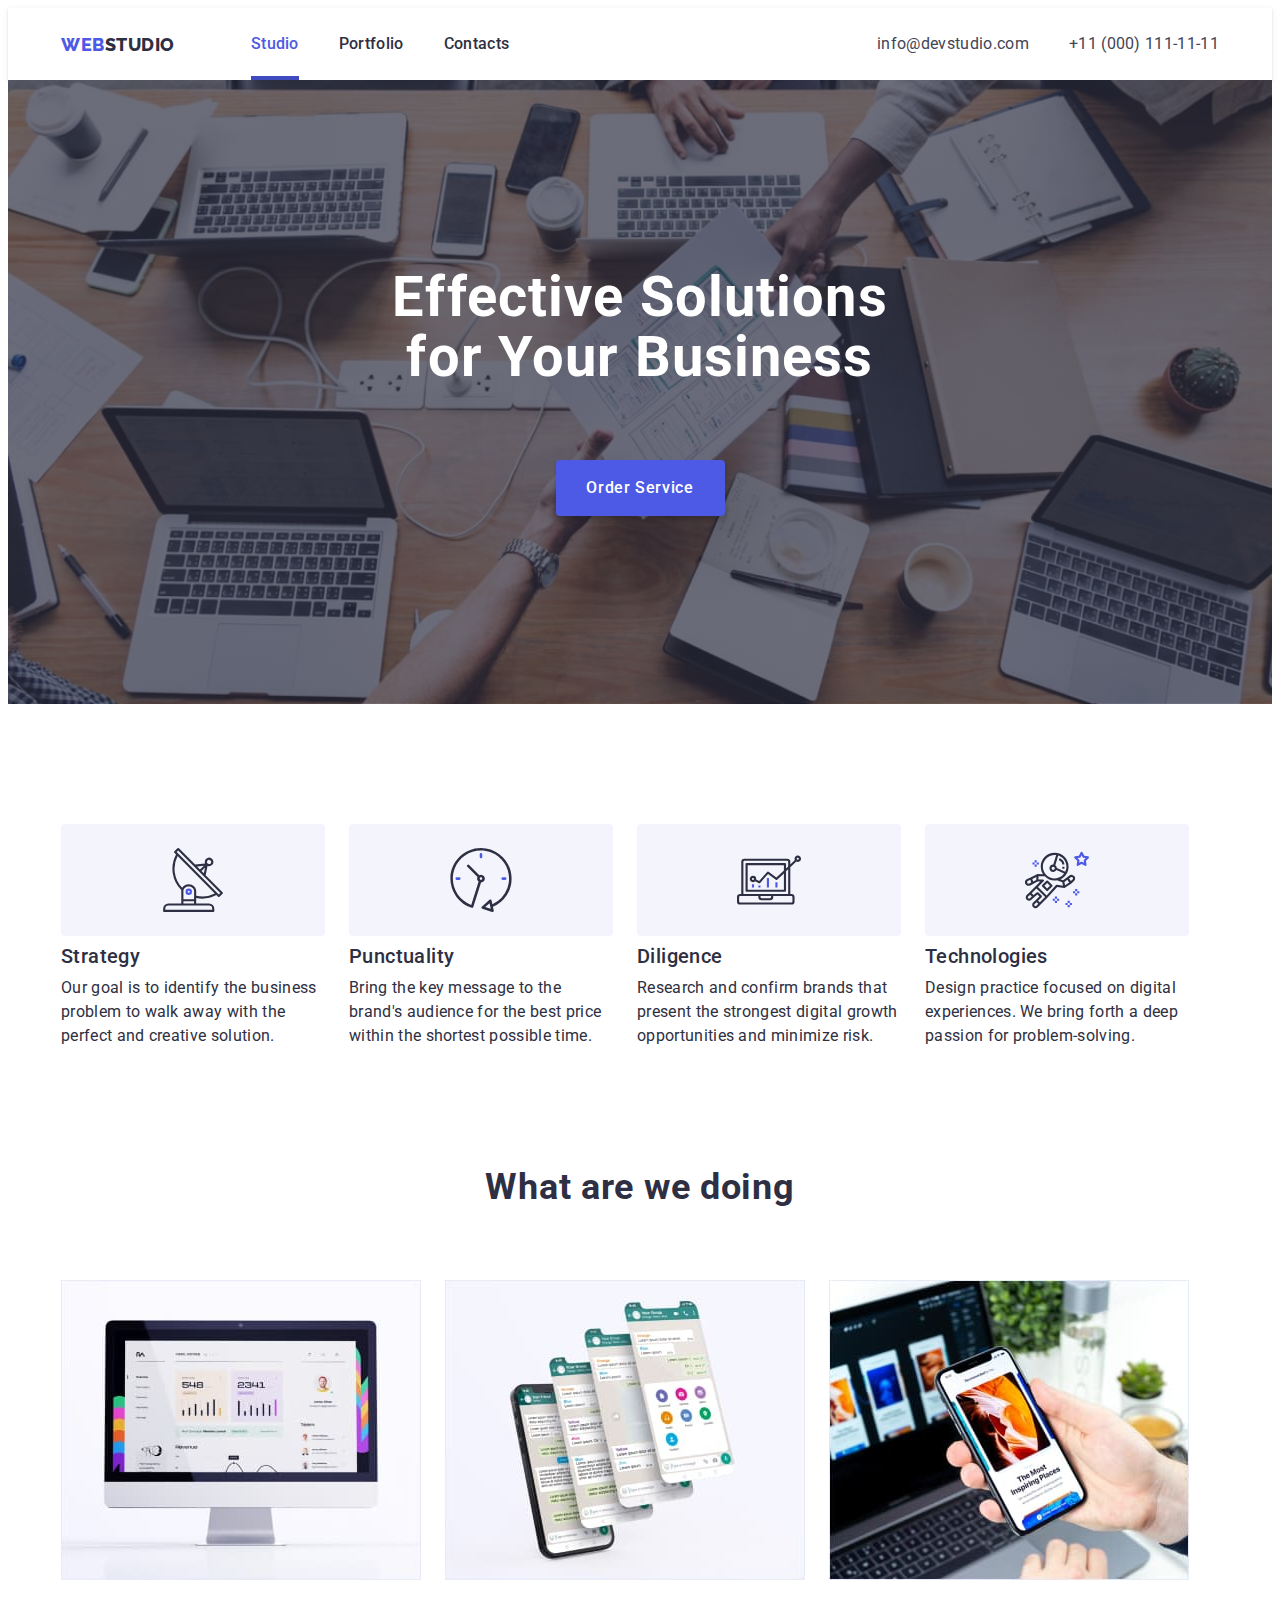
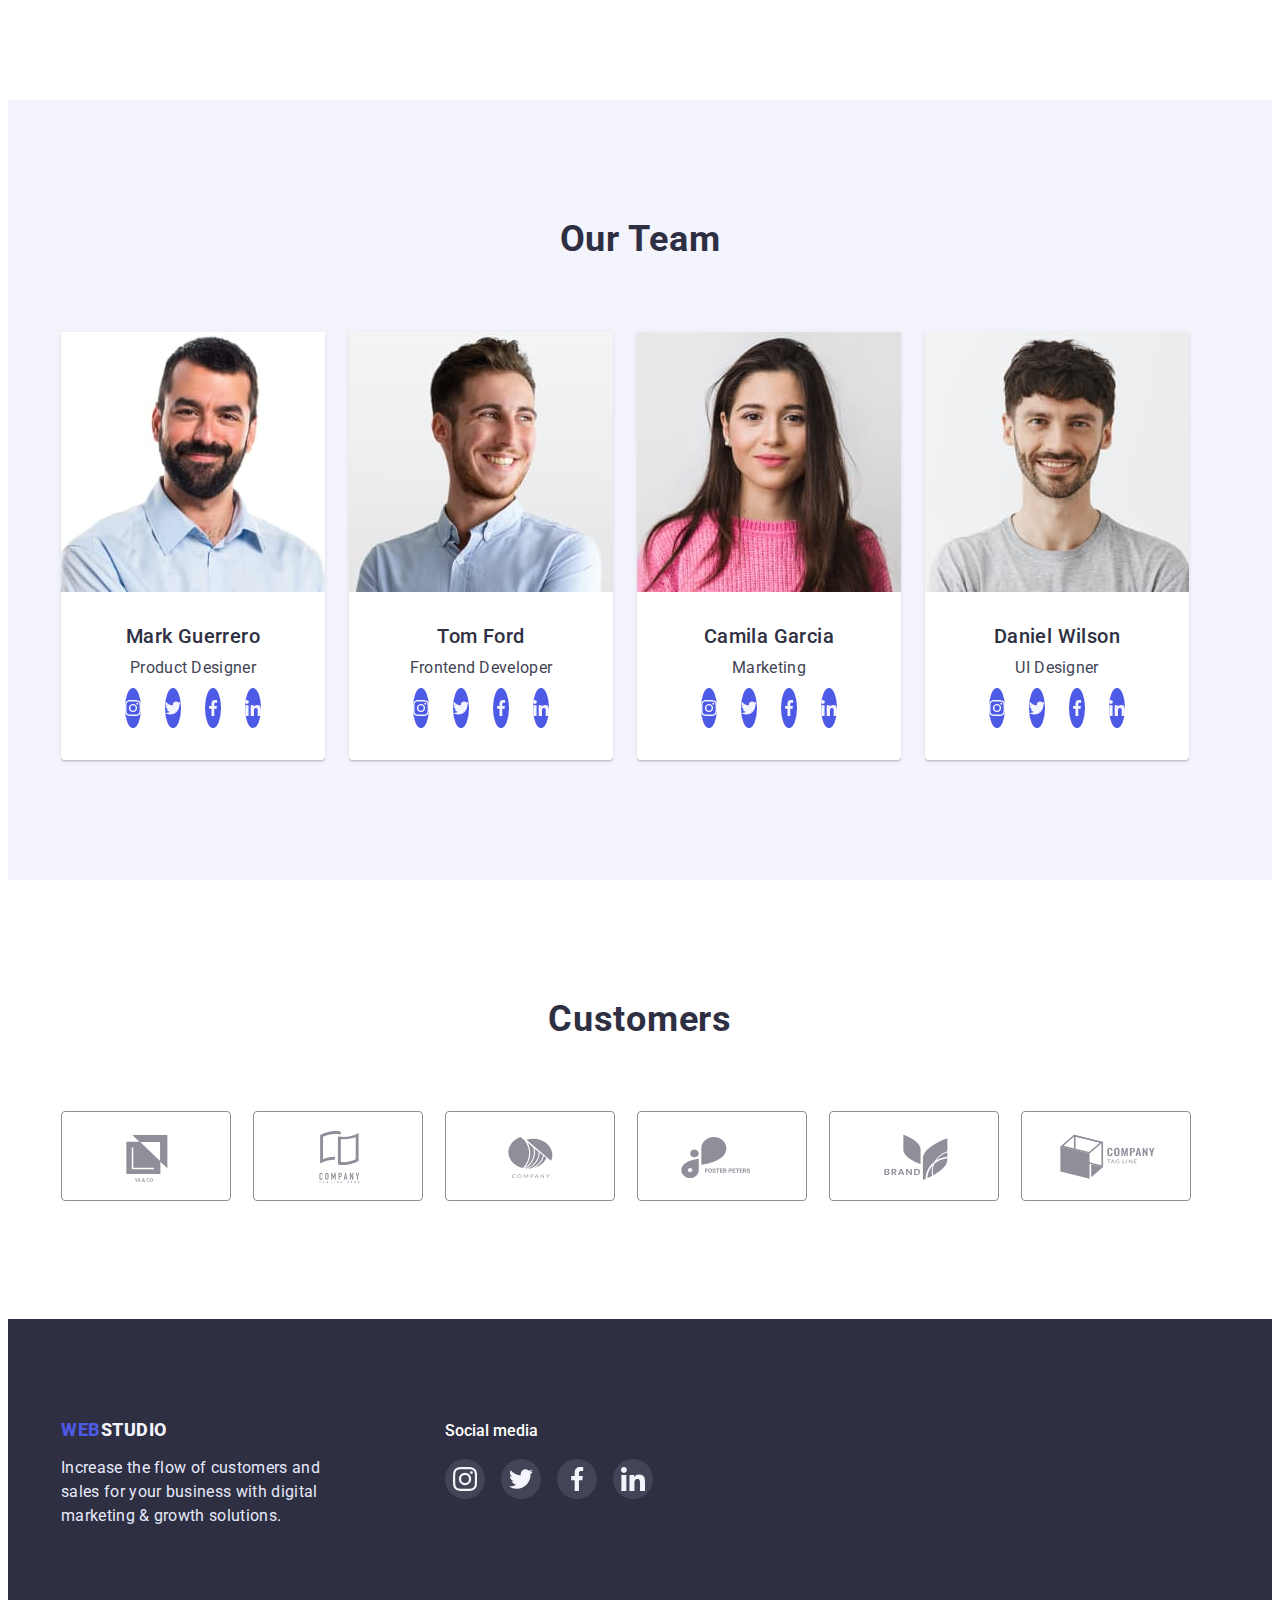
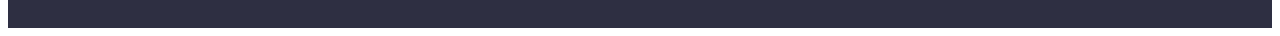
==== commit 6acc2197: "commit 5" ====
--- a/index.html
+++ b/index.html
@@ -36,10 +36,8 @@
     </header>
     <main>
       <!--Hero image-->
-      <section class="hero">        
-          <div class="hero-title-box">  
+      <section class="hero">   
         <h1 class="hero-title" class="hero-text">Effective Solutions for Your Business</h1>
-          </div>        
         <button class="hero-button" data-modal-open type="button">Order Service</button>
       </section>
       <!-- Section 2-->
--- a/css/styles.css
+++ b/css/styles.css
@@ -53,6 +53,7 @@
     h5,
     h6 {
     margin: 0;
+
 }
 
 
@@ -64,6 +65,8 @@
 }
 img {
     display: block;
+    max-width: 100%;
+    height: auto;
 }
 
 
@@ -78,7 +81,8 @@
 }
 /* ------------------------------------------------------------HEDER----------------------------------------- */
 .heder { 
-    border-bottom: 1px solid #E7E9FC;
+    border-bottom: -1px solid #E7E9FC;
+    box-shadow: 0px 1px 6px rgba(46, 47, 66, 0.08), 0px 1px 1px rgba(46, 47, 66, 0.16), 0px 2px 1px rgba(46, 47, 66, 0.08);
 }
 
 .container {
@@ -158,7 +162,7 @@
     padding-top: 24px;
     padding-bottom: 24px;
     display: block;  
-    transition: transform 250ms cubic-bezier(0.4, 0, 0.2, 1) linear; 
+    transition: color 250ms cubic-bezier(0.4, 0, 0.2, 1); 
     position: relative;
 }
 .heder-link:hover,
@@ -212,17 +216,13 @@
     color: var(--white, #FFFFFF);
 
     display: flex;
-}
-
-.hero-title-box {
-    margin-bottom: 48px;
     max-width: 496px;
-
     text-align: center;
     margin: 0 auto;
     margin-bottom: 72px;
-
-}
+}
+
+
 
 .hero-text {
     padding-top: 16px;
@@ -253,7 +253,7 @@
     box-shadow: 0px 4px 4px rgba(0, 0, 0, 0.15);
     border-radius: 4px;
     border: none;
-    transition: transform 250ms cubic-bezier(0.4, 0, 0.2, 1) linear;
+    transition: color 250ms cubic-bezier(0.4, 0, 0.2, 1);
 }  
 
 .hero-button:hover,
@@ -432,7 +432,7 @@
     display: flex;
     justify-content: center;
     align-items: center;
-    transition: transform 250ms cubic-bezier(0.4, 0, 0.2, 1) linear;
+    transition: transform 250ms cubic-bezier(0.4, 0, 0.2, 1);
 }
 
 .team-soc-icon{
@@ -481,12 +481,12 @@
     justify-content: center;
     border: 1px solid var(--border);
     border-radius: 4px;
-    transition: transform 250ms cubic-bezier(0.4, 0, 0.2, 1) linear;
+    transition: transform 250ms cubic-bezier(0.4, 0, 0.2, 1);
 }
 
 .logo-customers {
     fill:  var(--border);
-    transition: transform 250ms cubic-bezier(0.4, 0, 0.2, 1) linear;
+    transition: transform 250ms cubic-bezier(0.4, 0, 0.2, 1);
 }
 
 .customers-link:is(:hover, :focus) {
@@ -508,8 +508,6 @@
 }
 
 .footer-logo {
-    margin-bottom: 16px;
-
     font-weight: 800;
     font-size: 18px;
     line-height: calc(21/ 18);    
@@ -525,7 +523,7 @@
 }
 
 .footer-text {  
-    margin-top: 8px;
+    margin-top: 16px;
     
     font-size: 16px;
     line-height: 1.5;
@@ -576,7 +574,7 @@
     justify-content: center;
     align-items: center;
     background: rgba(255, 255, 255, 0.1);
-    transition: transform 250ms cubic-bezier(0.4, 0, 0.2, 1) linear;
+    transition: transform 250ms cubic-bezier(0.4, 0, 0.2, 1);
 }
 
 .footer-soc-item {
@@ -646,16 +644,22 @@
     cursor: pointer;
 
     padding: 12px 24px;
-    box-shadow: 0px 3px 1px rgba(0, 0, 0, 0.1), 0px 2px 1px rgba(0, 0, 0, 0.08), 0px 2px 2px rgba(0, 0, 0, 0.12);
+
     border-radius: 4px;
     border: none;
-    transition: transform 250ms cubic-bezier(0.4, 0, 0.2, 1) linear;
+    transition: transform 250ms cubic-bezier(0.4, 0, 0.2, 1);
+
+    opacity: 0;
+    
+
+
 }
 
 .filters-button:hover,
 .filters-button:focus {
     color: var(--white);
     background: var(--ocean);
+    box-shadow: 0px 3px 1px rgba(0, 0, 0, 0.1), 0px 2px 1px rgba(0, 0, 0, 0.08), 0px 2px 2px rgba(0, 0, 0, 0.12);
 }
 
 /*----------------------------FLEX-CONTAINER-------------------------------------------*/
@@ -711,18 +715,18 @@
     background-color: var(--iris);
     height: 100%;
     transform: translateY(100%);
-    transition: transform 250ms linear;
-    transition: transform 250ms cubic-bezier(0.4, 0, 0.2, 1) linear;
+    transition: transform 250ms cubic-bezier(0.4, 0, 0.2, 1) ;
+    transition:250ms cubic-bezier(0.4, 0, 0.2, 1);
 }
 .box-item:hover .box-item-text{
     transform: translateY(0); 
 }
 
-
-
 .box-link{
     display: block;
-}
+    transition: 250ms cubic-bezier(0.4, 0, 0.2, 1) ;
+}
+
 .box-link:hover,
 .box-link:focus {
     box-shadow: 0px 1px 6px rgba(46, 47, 66, 0.08), 0px 1px 1px rgba(46, 47, 66, 0.16), 0px 2px 1px rgba(46, 47, 66, 0.08);
@@ -741,7 +745,7 @@
     width: 100%;
     height: 100%;
     background: rgba(46, 47, 66, 0.4);
-    transition: opacity 250ms cubic-bezier(0.4, 0, 0.2, 1) linear, visibility 250ms cubic-bezier(0.4, 0, 0.2, 1) linear;
+    transition: opacity 250ms cubic-bezier(0.4, 0, 0.2, 1);
 }
 
 .modal{
@@ -749,7 +753,7 @@
     top: 50%;
     left: 50%;
     transform: translate(-50%, -50%) scale(1);
-    transition: transform 250ms cubic-bezier(0.4, 0, 0.2, 1) linear;
+    transition: transform 250ms cubic-bezier(0.4, 0, 0.2, 1);
     width: 408px;
     min-height: 576px;
     background: var(--modal-background);
@@ -758,6 +762,8 @@
     padding: 24px;
 }
 
+
+
 .backdrop.is-hidden .modal{
     transform: translate(-50%, -50%) scale(0);
 }
@@ -772,13 +778,16 @@
     align-items: center;
     justify-content: center;
     margin-left: auto;
-    transition: transform 250ms cubic-bezier(0.4, 0, 0.2, 1) linear;
+    transition: opacity 250ms cubic-bezier(0.4, 0, 0.2, 1);
     cursor: pointer;
+
+
 }
 
 .modal-close:is(:hover, :focus) {
     fill: var(--white, #FFFFFF);
     background: var(--ocean);
+    transition: 250ms cubic-bezier(0.4, 0, 0.2, 1);
 }
 
 .is-hidden{
